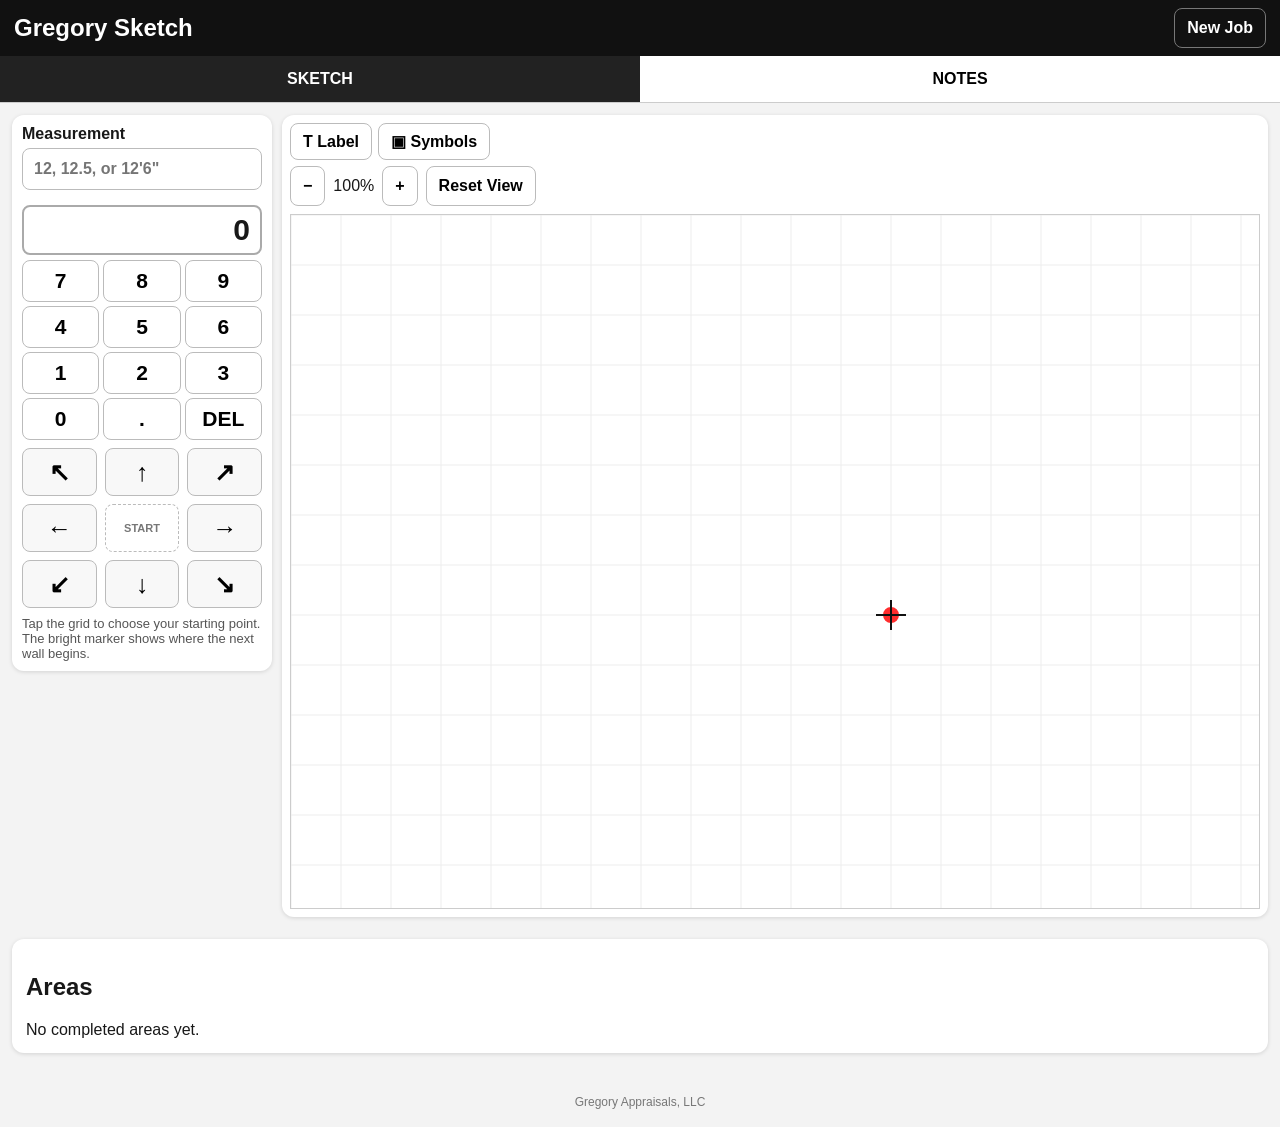
==== index.html @ 8d78889e "Add files via upload" ====
<!doctype html>
<html lang="en">
<head>
<meta charset="utf-8">
<meta name="viewport" content="width=device-width,initial-scale=1,viewport-fit=cover">
<meta name="theme-color" content="#111111">
<meta name="robots" content="noindex,nofollow,noarchive">
<title>Gregory Sketch</title>
<link rel="manifest" href="manifest.json">
<link rel="stylesheet" href="styles.css">
</head>
<body>
<header class="app-header">
  <div><h1>Gregory Sketch</h1><p>Offline appraisal field sketch tool</p></div>
  <button id="newJobTop" class="ghost">New Job</button>
</header>

<nav class="tabs">
  <button class="tab active" data-tab="sketchTab">SKETCH</button>
  <button class="tab" data-tab="notesTab">NOTES</button>
</nav>

<main>
<section id="sketchTab" class="tab-page active">
  <section class="card controls">
    <label>Property / Assignment
      <input id="jobName" placeholder="Enter property address or assignment name" autocomplete="off">
    </label>

    <div class="row">
      <label class="grow">Measurement
        <input id="measurement" inputmode="decimal" placeholder="12, 12.5, or 12'6&quot;">
      </label>
      <label>Area type
        <select id="areaType"><option value="gla">GLA</option><option value="nongla">Non-GLA</option></select>
      </label>
    </div>

    <label>Area label<input id="areaLabel" value="1st Floor"></label>

    <div class="field-keypad">
<div id="fieldMeasureDisplay">0</div>
<div class="number-pad">
<button data-key="7">7</button><button data-key="8">8</button><button data-key="9">9</button>
<button data-key="4">4</button><button data-key="5">5</button><button data-key="6">6</button>
<button data-key="1">1</button><button data-key="2">2</button><button data-key="3">3</button>
<button data-key="0">0</button><button data-key=".">.</button><button data-key="del">DEL</button>
</div></div><div class="direction-grid eight">
      <button data-dir="upleft" aria-label="Up left">↖</button>
      <button data-dir="up" aria-label="Up">↑</button>
      <button data-dir="upright" aria-label="Up right">↗</button>
      <button data-dir="left" aria-label="Left">←</button>
      <div class="direction-center">START</div>
      <button data-dir="right" aria-label="Right">→</button>
      <button data-dir="downleft" aria-label="Down left">↙</button>
      <button data-dir="down" aria-label="Down">↓</button>
      <button data-dir="downright" aria-label="Down right">↘</button>
    </div>

    <div class="row buttons">
      <button id="undoBtn">Undo</button>
      <button id="newStartBtn">New Start Point</button>
      <button id="closeBtn">Close Shape</button>
      <button id="commitAreaBtn">Save Area</button>
    </div>

    <div class="row buttons">
      <button id="editLastBtn">Edit Last Wall</button>
      <button id="moveAreaBtn">Move Area</button>
      <button id="deleteAreaBtn">Delete Area</button>
      <button id="clearCurrentBtn">Clear Current</button>
    </div>

    <div class="tool-box">
      <strong>Room labels</strong>
      <div class="row">
        <select id="roomPreset">
          <option>Living Room</option><option>Kitchen</option><option>Dining Room</option>
          <option>Bedroom</option><option>Bathroom</option><option>Primary Bedroom</option>
          <option>Primary Bath</option><option>Laundry</option><option>Office</option>
          <option>Bonus Room</option><option>Foyer</option><option>Hall</option>
          <option>Garage</option><option>Basement</option><option>Custom</option>
        </select>
        <input id="customRoom" placeholder="Custom room" class="grow">
        <button id="placeRoomBtn">Place Room Label</button>
      </div>
    </div>

    <div class="tool-box">
      <strong>Symbols / objects</strong>
      <div class="symbol-row">
        <button data-symbol="car">🚗 Car</button>
        <button data-symbol="truck">🚙 SUV/Truck</button>
        <button data-symbol="garage">▥ Garage Door</button>
        <button data-symbol="stairs">⇅ Stairs</button>
        <button data-symbol="fireplace">▣ Fireplace</button>
      </div>
    </div>

    <div class="row buttons">
      <button id="saveBtn">Save Job</button><button id="manageBtn">My Sketches</button>
      <button id="backupBtn">Export Backup</button>
      <label class="file-button">Restore Backup<input id="restoreInput" type="file" accept=".json,application/json" hidden></label>
    </div>
    <div class="row buttons"><button id="exportBtn">Export PNG</button><button id="printBtn">Print / PDF</button></div>

    <div class="summary">
      <div><strong>Current area:</strong> <span id="currentArea">0 SF</span></div>
      <div><strong>GLA total:</strong> <span id="glaTotal">0 SF</span></div>
      <div><strong>Non-GLA total:</strong> <span id="nonglaTotal">0 SF</span></div>
    </div>
    <div id="modeMessage" class="help">Tap the grid to choose your starting point. The bright marker shows where the next wall begins.</div>
  </section>

  <section class="card canvas-wrap">
    <div id="fieldQuickTools" class="field-quick-tools">
<button id="quickLabelBtn">T Label</button><button id="quickSymbolBtn">▣ Symbols</button>
</div><div class="canvas-toolbar"><button id="zoomOut">−</button><span id="zoomLabel">100%</span><button id="zoomIn">+</button><button id="resetView">Reset View</button></div>
    <div id="viewport"><svg id="sketch" viewBox="0 0 1200 800" aria-label="Sketch canvas">
      <g id="grid"></g><g id="completedLayer"></g><g id="currentLayer"></g><g id="annotationLayer"></g><g id="markerLayer"></g>
    </svg></div>
  </section>
  <section class="card"><h2>Areas</h2><div id="areasList">No completed areas yet.</div></section>
</section>

<section id="notesTab" class="tab-page">
  <section class="card notes-card">
    <h2>Inspection Notes</h2>
    <p class="help">These notes save with this property on this device.</p>
    <label>Updates / Renovations<textarea id="notesUpdates" rows="6" placeholder="Kitchen updates, bathroom renovations, dates, permits, quality..."></textarea></label>
    <label>Condition / Repairs<textarea id="notesCondition" rows="5" placeholder="Deferred maintenance, damage, needed repairs, observed condition..."></textarea></label>
    <label>Materials / Features<textarea id="notesFeatures" rows="5" placeholder="Flooring, countertops, appliances, roof, HVAC, exterior materials, special features..."></textarea></label>
    <label>Other Notes<textarea id="notesOther" rows="8" placeholder="Any other inspection notes..."></textarea></label>
    <button id="saveNotesBtn">Save Notes</button>
  </section>
</section>
</main>

<div id="modal" class="modal hidden"><div class="modal-panel"><div class="modal-head"><h2>My Sketches</h2><button id="closeModal" class="ghost">Close</button></div><div id="jobsList"></div></div></div>
<footer>Gregory Appraisals, LLC</footer>
<script src="app.js"></script>
<script>if('serviceWorker' in navigator){navigator.serviceWorker.register('./service-worker.js');}</script>
</body></html>
---- styles.css ----
*{box-sizing:border-box}body{margin:0;font-family:Arial,sans-serif;background:#f3f3f3;color:#181818}.app-header{display:flex;justify-content:space-between;align-items:center;padding:14px 18px;background:#111;color:#fff}.app-header h1{margin:0;font-size:24px}.app-header p{margin:3px 0 0;color:#ccc;font-size:13px}button,.file-button,input,select,textarea{font:inherit}button,.file-button{border:1px solid #bbb;background:#fff;border-radius:8px;padding:10px 12px;font-weight:700;cursor:pointer}.ghost{background:transparent;color:inherit;border-color:#777}.tabs{display:flex;background:#fff;border-bottom:1px solid #ccc}.tab{flex:1;border:0;border-radius:0;padding:14px}.tab.active{background:#222;color:#fff}.tab-page{display:none}.tab-page.active{display:block}main{max-width:1500px;margin:auto;padding:12px}.card{background:#fff;border-radius:12px;padding:14px;margin-bottom:12px;box-shadow:0 1px 4px #0002}.controls label,.notes-card label{display:block;font-weight:700;margin-bottom:10px}.controls input,.controls select,.notes-card textarea{width:100%;padding:11px;border:1px solid #bbb;border-radius:8px;margin-top:5px}.row{display:flex;gap:10px;align-items:end;flex-wrap:wrap}.row>label{flex:1;min-width:140px}.grow{flex:2!important}.buttons{margin:10px 0}.buttons button,.buttons .file-button{flex:1;min-width:125px}.direction-grid.eight{display:grid;grid-template-columns:repeat(3,1fr);gap:8px;max-width:390px;margin:12px auto}.direction-grid button{font-size:30px;min-height:62px;background:#f8f8f8}.direction-center{display:flex;align-items:center;justify-content:center;font-size:11px;font-weight:800;color:#777;border:1px dashed #bbb;border-radius:8px}.tool-box{border-top:1px solid #ddd;margin-top:14px;padding-top:12px}.symbol-row{display:flex;gap:8px;flex-wrap:wrap;margin-top:8px}.summary{display:flex;gap:20px;flex-wrap:wrap;padding:10px;background:#f6f6f6;border-radius:8px}.help{font-size:13px;color:#555;margin-top:8px}.canvas-toolbar{display:flex;gap:8px;align-items:center;margin-bottom:8px}#viewport{overflow:auto;max-height:70vh;border:1px solid #ccc;background:#fafafa;touch-action:none}#sketch{width:1200px;height:800px;transform-origin:top left;background:white}.wall-line{stroke:#111;stroke-width:4;fill:none}.wall-selected{stroke:#d22;stroke-width:7}.wall-hit{stroke:transparent;stroke-width:22;cursor:pointer}.dim-text{font-size:17px;font-weight:700;fill:#111;paint-order:stroke;stroke:white;stroke-width:4}.area-outline{stroke:#333;stroke-width:2}.area-fill-gla{fill:#dfefff}.area-fill-nongla{fill:#eee}.area-label{font-size:20px;font-weight:700;text-anchor:middle;fill:#111}.room-label{font-size:18px;font-weight:700;text-anchor:middle;fill:#111;paint-order:stroke;stroke:#fff;stroke-width:4;cursor:move}.symbol-label{font-size:30px;text-anchor:middle;cursor:move}.active-marker{fill:#ff2d2d;stroke:#fff;stroke-width:4}.active-cross{stroke:#111;stroke-width:2}.area-row,.job-row{display:flex;gap:8px;align-items:center;justify-content:space-between;padding:9px;border-bottom:1px solid #ddd}.area-row>div,.job-row>div{flex:1}.job-meta{font-size:12px;color:#666}.modal{position:fixed;inset:0;background:#0008;display:flex;align-items:center;justify-content:center;z-index:10}.modal.hidden{display:none}.modal-panel{background:white;padding:16px;border-radius:12px;width:min(700px,94vw);max-height:80vh;overflow:auto}.modal-head{display:flex;justify-content:space-between;align-items:center}footer{text-align:center;padding:18px;color:#777;font-size:12px}.notes-card textarea{resize:vertical;min-height:110px}.file-button{display:inline-flex;align-items:center;justify-content:center}@media(min-width:1000px){#sketchTab.active{display:grid;grid-template-columns:380px 1fr;gap:12px}.saved-areas-card{grid-column:1/-1}}@media print{header,.tabs,.controls,.canvas-toolbar,.saved-areas-card,footer{display:none!important}.card{box-shadow:none}#viewport{border:0;max-height:none;overflow:visible}}
/* V3.2 tablet-first field mode */
@media (orientation:landscape) and (min-width:800px){
 #sketchTab.active{display:grid!important;grid-template-columns:260px minmax(0,1fr);gap:10px;align-items:start}
 #sketchTab>.controls{grid-column:1;position:sticky;top:0;max-height:calc(100vh - 130px);overflow:auto;padding:10px}
 #sketchTab>.canvas-wrap{grid-column:2;grid-row:1;min-width:0;padding:8px}
 #sketchTab>.card:last-child{grid-column:1/-1}
 #viewport{height:calc(100vh - 205px);max-height:none}
 .app-header{padding:8px 14px}.app-header p{display:none}
 .controls>label:first-child,.controls>.row:first-of-type label:nth-child(2),.controls>label:nth-of-type(2),
 .controls>.tool-box,.controls>.row.buttons:nth-of-type(n+4),.controls>.summary{display:none}
 .direction-grid.eight{max-width:none;margin:8px 0}
 .direction-grid button{min-height:48px;font-size:25px;padding:4px}
 .controls .buttons{gap:5px;margin:6px 0}.controls .buttons button{font-size:12px;padding:7px;min-width:90px}
}

.field-quick-tools{display:flex;gap:6px;margin-bottom:6px}.field-quick-tools button{padding:8px 12px}

.field-keypad{margin:5px 0}.field-keypad #fieldMeasureDisplay{border:2px solid #aaa;border-radius:8px;height:50px;font-size:30px;font-weight:800;display:flex;align-items:center;justify-content:flex-end;padding:5px 10px}
.number-pad{display:grid;grid-template-columns:repeat(3,1fr);gap:4px;margin-top:5px}.number-pad button{font-size:21px;padding:5px;min-height:42px}
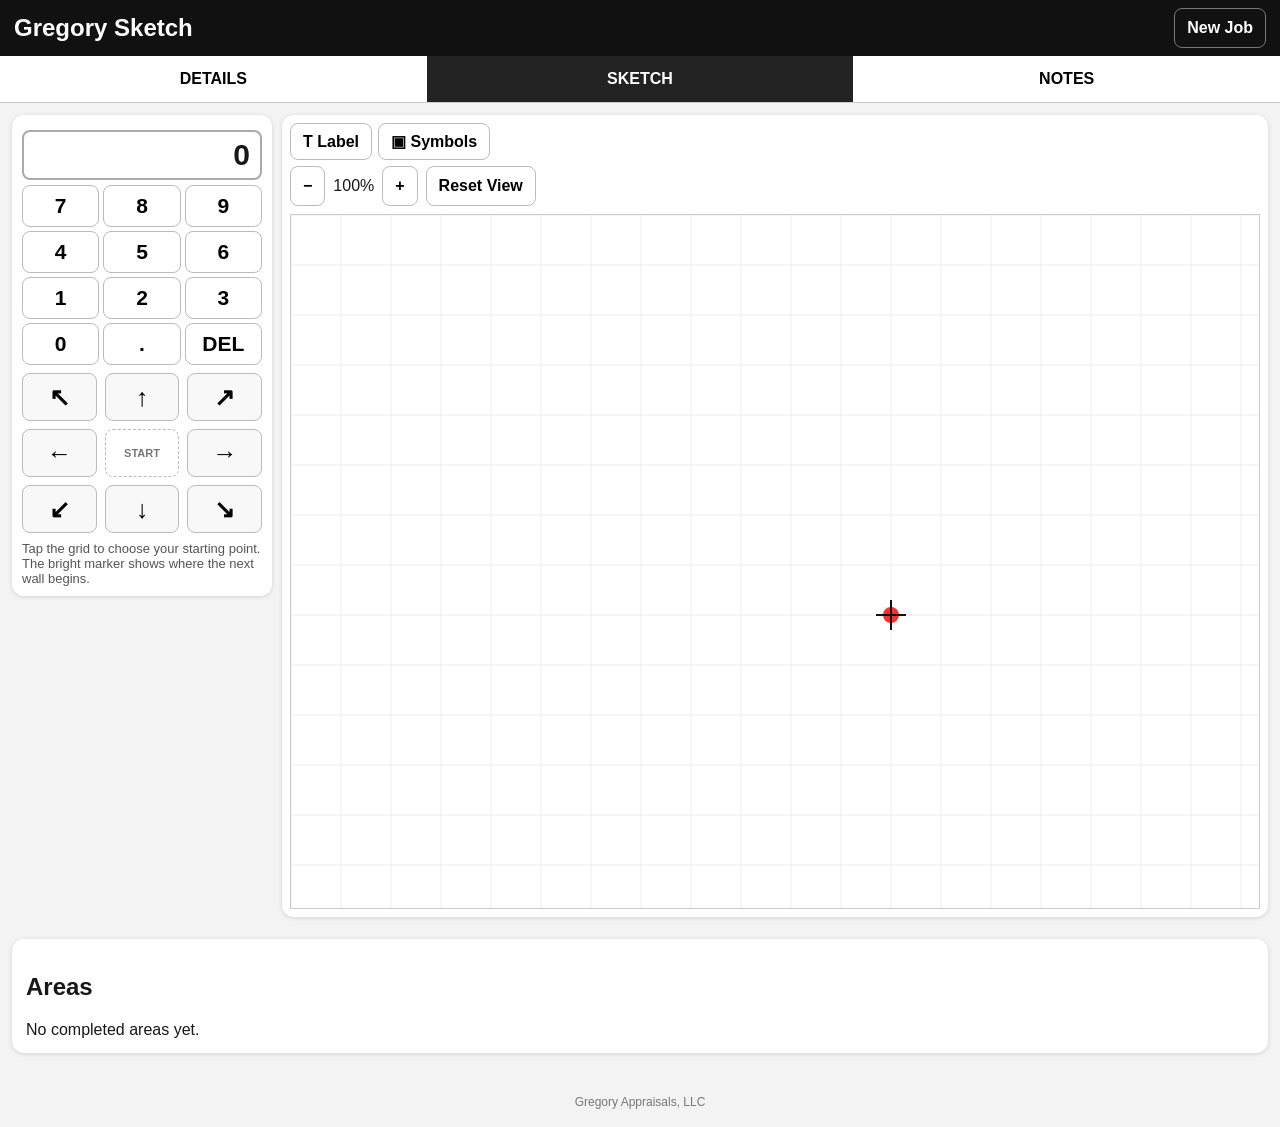
==== commit 9923e318: "Add files via upload" ====
--- a/index.html
+++ b/index.html
@@ -16,11 +16,55 @@
 </header>
 
 <nav class="tabs">
+  <button class="tab" data-tab="detailsTab">DETAILS</button>
   <button class="tab active" data-tab="sketchTab">SKETCH</button>
   <button class="tab" data-tab="notesTab">NOTES</button>
 </nav>
 
 <main>
+
+<section id="detailsTab" class="tab-page">
+  <section class="card details-card">
+    <h2>Assignment Details</h2>
+    <label>Property / Assignment
+      <input id="detailsJobName" placeholder="Enter property address or assignment name" autocomplete="off">
+    </label>
+    <div class="row">
+      <label>Area type
+        <select id="detailsAreaType">
+          <option value="gla">GLA</option>
+          <option value="nongla">Non-GLA</option>
+        </select>
+      </label>
+      <label>Area label
+        <input id="detailsAreaLabel" value="1st Floor">
+      </label>
+    </div>
+
+    <div class="summary">
+      <div><strong>Current area:</strong> <span id="detailsCurrentArea">0 SF</span></div>
+      <div><strong>GLA total:</strong> <span id="detailsGlaTotal">0 SF</span></div>
+      <div><strong>Non-GLA total:</strong> <span id="detailsNonglaTotal">0 SF</span></div>
+    </div>
+
+    <div class="row buttons">
+      <button id="detailsSaveBtn">Save Job</button>
+      <button id="detailsManageBtn">My Sketches</button>
+      <button id="detailsBackupBtn">Export Backup</button>
+      <label class="file-button">Restore Backup
+        <input id="detailsRestoreInput" type="file" accept=".json,application/json" hidden>
+      </label>
+    </div>
+    <div class="row buttons">
+      <button id="detailsExportBtn">Export PNG</button>
+      <button id="detailsPrintBtn">Print / PDF</button>
+    </div>
+
+    <h3>Completed Areas</h3>
+    <div id="detailsAreasList">No completed areas yet.</div>
+  </section>
+</section>
+
 <section id="sketchTab" class="tab-page active">
   <section class="card controls">
     <label>Property / Assignment
--- a/styles.css
+++ b/styles.css
@@ -18,3 +18,15 @@
 
 .field-keypad{margin:5px 0}.field-keypad #fieldMeasureDisplay{border:2px solid #aaa;border-radius:8px;height:50px;font-size:30px;font-weight:800;display:flex;align-items:center;justify-content:flex-end;padding:5px 10px}
 .number-pad{display:grid;grid-template-columns:repeat(3,1fr);gap:4px;margin-top:5px}.number-pad button{font-size:21px;padding:5px;min-height:42px}
+
+/* V3.2 corrected: dedicated Details page */
+.details-card{max-width:950px;margin:0 auto}
+.details-card label{display:block;font-weight:700;margin-bottom:12px}
+.details-card input,.details-card select{width:100%;padding:11px;border:1px solid #bbb;border-radius:8px;margin-top:5px}
+#sketchTab .controls > label:first-child,
+#sketchTab .controls > .row:first-of-type,
+#sketchTab .controls > label:nth-of-type(2),
+#sketchTab .controls > .summary,
+#sketchTab .controls > .row.buttons:nth-last-of-type(-n+2){
+  display:none!important;
+}
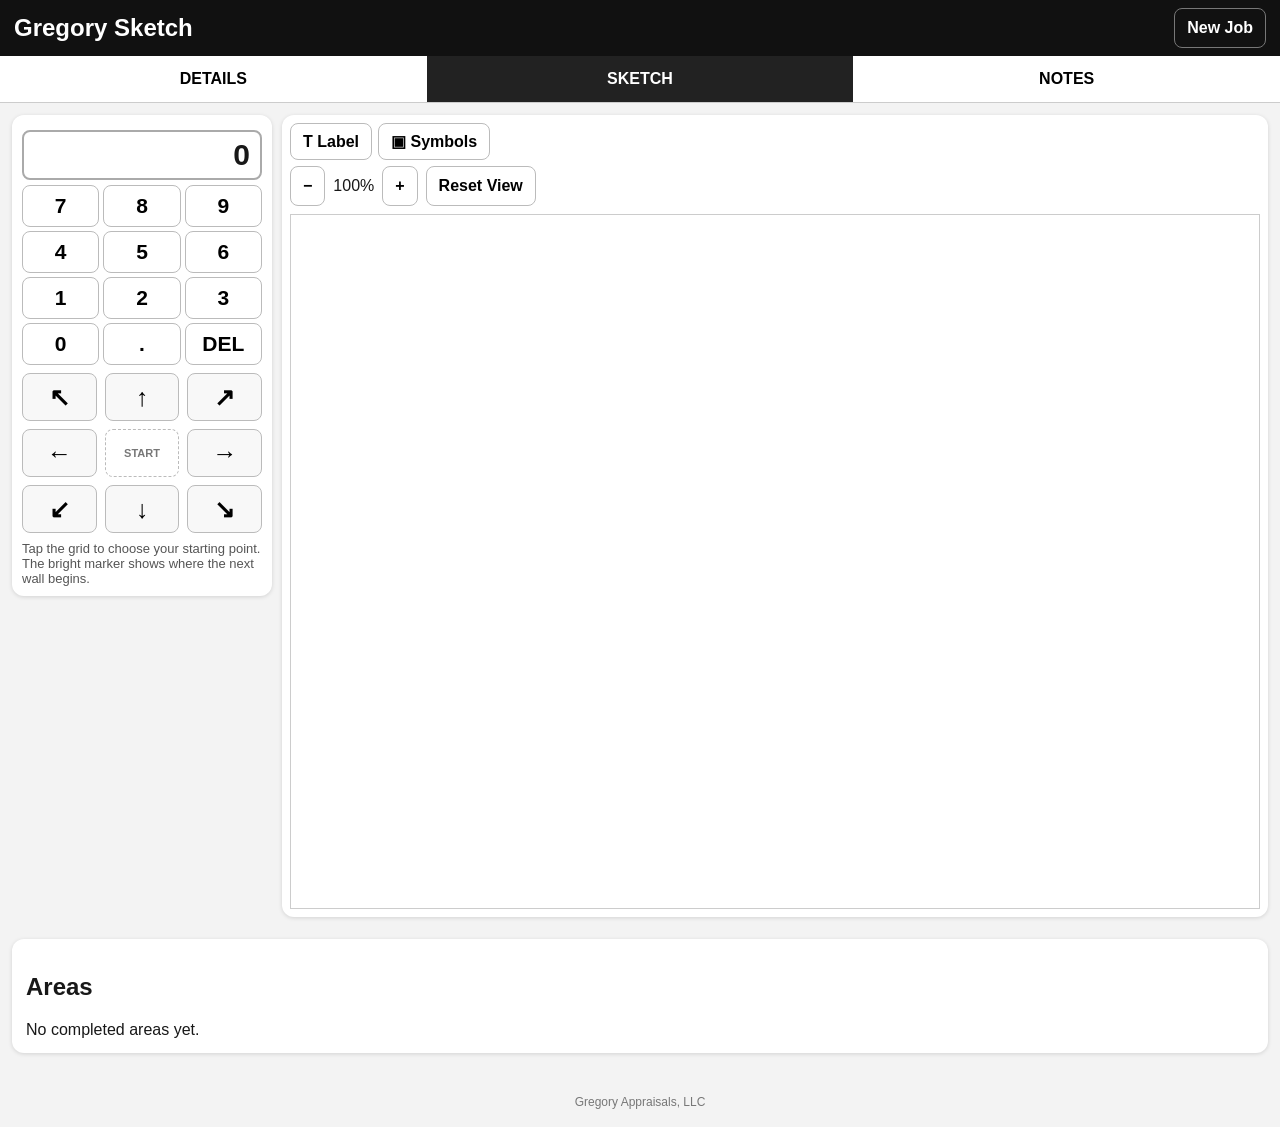
==== commit c29aae7f: "Add files via upload" ====
--- a/index.html
+++ b/index.html
@@ -23,12 +23,15 @@
 
 <main>
 
+
 <section id="detailsTab" class="tab-page">
   <section class="card details-card">
     <h2>Assignment Details</h2>
+
     <label>Property / Assignment
       <input id="detailsJobName" placeholder="Enter property address or assignment name" autocomplete="off">
     </label>
+
     <div class="row">
       <label>Area type
         <select id="detailsAreaType">
@@ -36,6 +39,7 @@
           <option value="nongla">Non-GLA</option>
         </select>
       </label>
+
       <label>Area label
         <input id="detailsAreaLabel" value="1st Floor">
       </label>
@@ -55,6 +59,7 @@
         <input id="detailsRestoreInput" type="file" accept=".json,application/json" hidden>
       </label>
     </div>
+
     <div class="row buttons">
       <button id="detailsExportBtn">Export PNG</button>
       <button id="detailsPrintBtn">Print / PDF</button>
--- a/styles.css
+++ b/styles.css
@@ -30,3 +30,8 @@
 #sketchTab .controls > .row.buttons:nth-last-of-type(-n+2){
   display:none!important;
 }
+
+/* VERIFIED DETAILS TAB */
+.details-card{max-width:950px;margin:0 auto}
+.details-card label{display:block;font-weight:700;margin-bottom:12px}
+.details-card input,.details-card select{width:100%;padding:11px;border:1px solid #bbb;border-radius:8px;margin-top:5px}
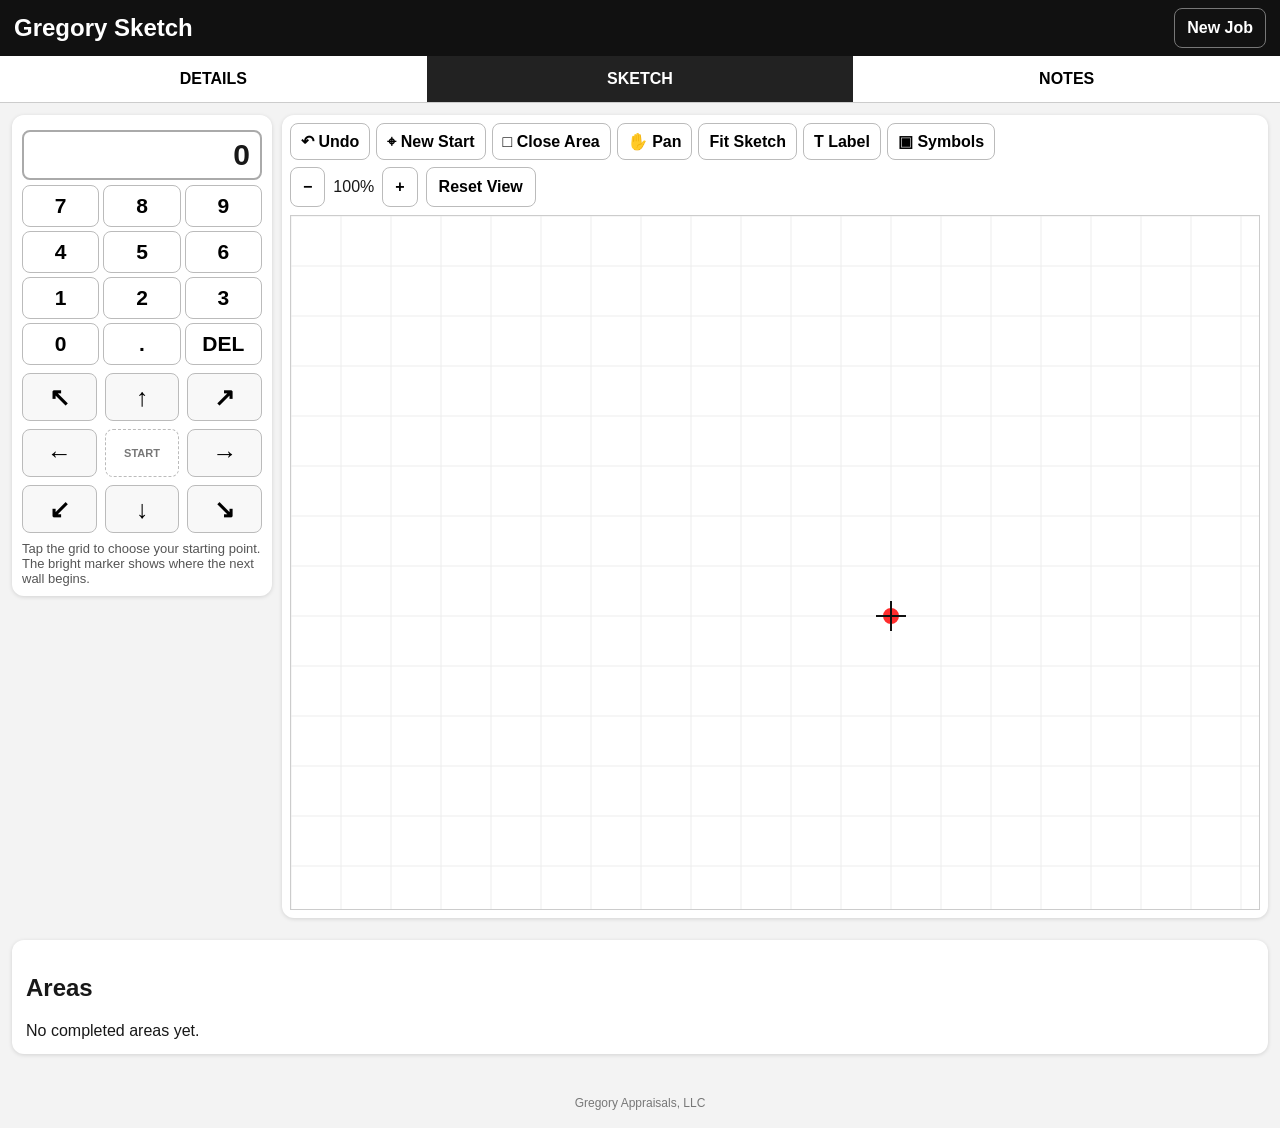
==== commit bb850211: "Add files via upload" ====
--- a/index.html
+++ b/index.html
@@ -162,7 +162,16 @@
   </section>
 
   <section class="card canvas-wrap">
-    <div id="fieldQuickTools" class="field-quick-tools">
+    <div class="primary-sketch-toolbar">
+<button id="toolbarUndo">↶ Undo</button>
+<button id="toolbarNewStart">⌖ New Start</button>
+<button id="toolbarClose">□ Close Area</button>
+<button id="toolbarPan">✋ Pan</button>
+<button id="toolbarFit">Fit Sketch</button>
+<button id="toolbarLabel">T Label</button>
+<button id="toolbarSymbol">▣ Symbols</button>
+</div>
+<div id="fieldQuickTools" class="field-quick-tools">
 <button id="quickLabelBtn">T Label</button><button id="quickSymbolBtn">▣ Symbols</button>
 </div><div class="canvas-toolbar"><button id="zoomOut">−</button><span id="zoomLabel">100%</span><button id="zoomIn">+</button><button id="resetView">Reset View</button></div>
     <div id="viewport"><svg id="sketch" viewBox="0 0 1200 800" aria-label="Sketch canvas">
--- a/styles.css
+++ b/styles.css
@@ -35,3 +35,10 @@
 .details-card{max-width:950px;margin:0 auto}
 .details-card label{display:block;font-weight:700;margin-bottom:12px}
 .details-card input,.details-card select{width:100%;padding:11px;border:1px solid #bbb;border-radius:8px;margin-top:5px}
+
+.primary-sketch-toolbar{display:flex;gap:6px;flex-wrap:wrap;margin-bottom:7px}
+.primary-sketch-toolbar button{padding:8px 10px;font-weight:700}
+#fieldQuickTools{display:none!important}
+#viewport{overflow:auto}
+#viewport.pan-mode{cursor:grab}
+#viewport.pan-mode.dragging{cursor:grabbing}
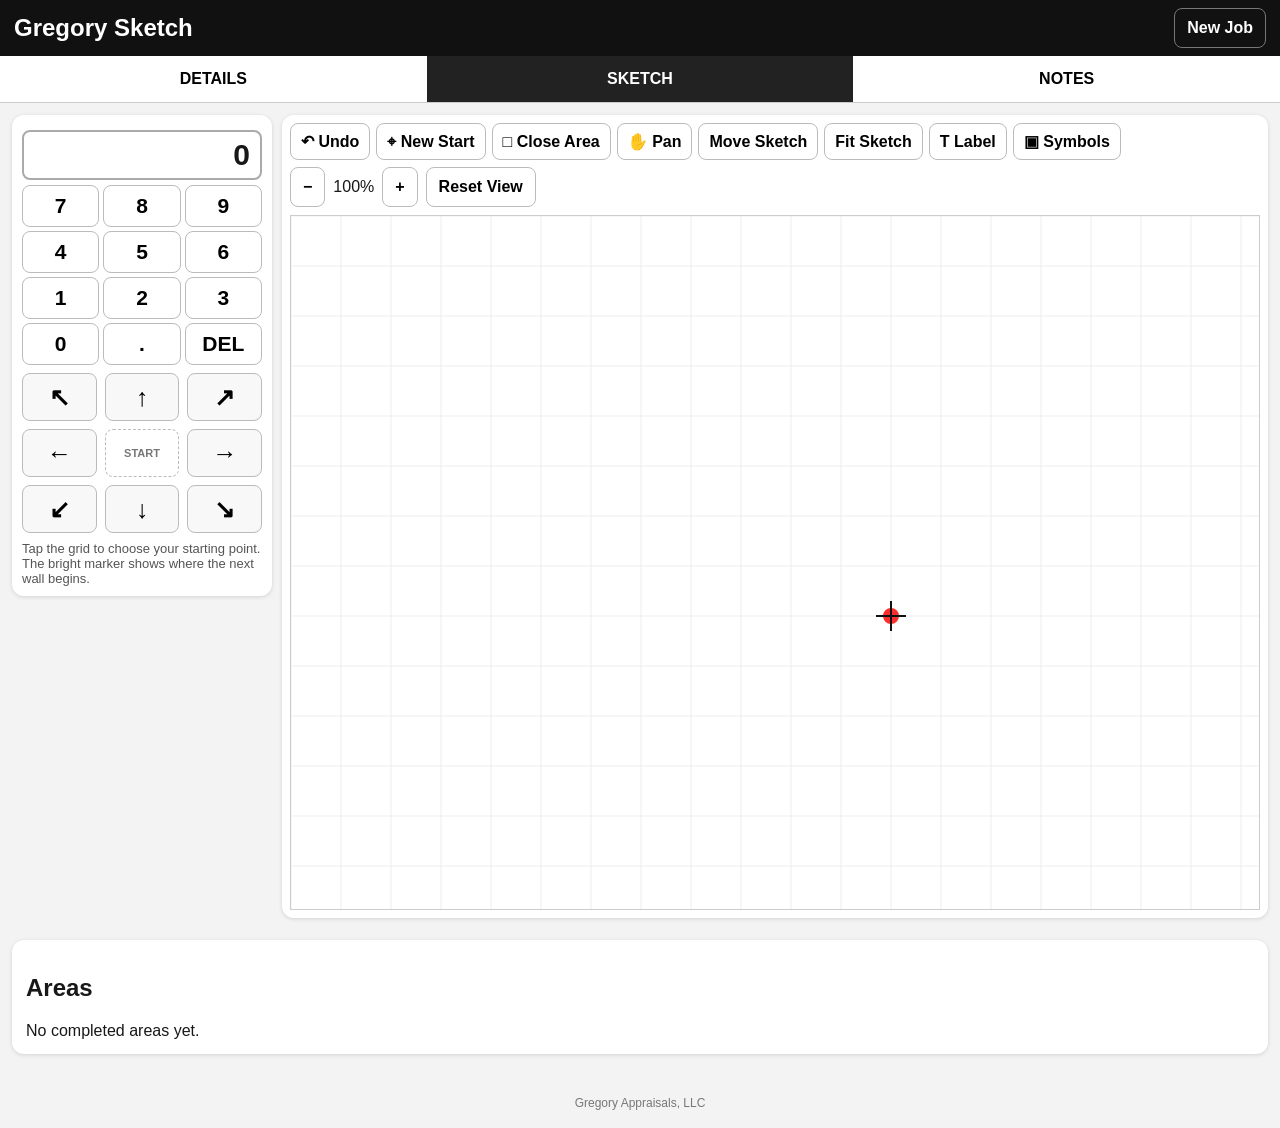
==== commit 307d896e: "Add files via upload" ====
--- a/index.html
+++ b/index.html
@@ -136,13 +136,26 @@
     </div>
 
     <div class="tool-box">
-      <strong>Symbols / objects</strong>
+      <strong>Architectural symbols</strong>
       <div class="symbol-row">
-        <button data-symbol="car">🚗 Car</button>
-        <button data-symbol="truck">🚙 SUV/Truck</button>
-        <button data-symbol="garage">▥ Garage Door</button>
-        <button data-symbol="stairs">⇅ Stairs</button>
-        <button data-symbol="fireplace">▣ Fireplace</button>
+        <button data-symbol="car">Car</button>
+        <button data-symbol="suv">SUV</button>
+        <button data-symbol="pickup">Pickup</button>
+        <button data-symbol="door">Door</button>
+        <button data-symbol="double-door">Double Door</button>
+        <button data-symbol="window">Window</button>
+        <button data-symbol="garage">Garage Door</button>
+        <button data-symbol="stairs-up">Stairs Up</button>
+        <button data-symbol="stairs-down">Stairs Down</button>
+        <button data-symbol="fireplace">Fireplace</button>
+        <button data-symbol="sink">Sink</button>
+        <button data-symbol="toilet">Toilet</button>
+        <button data-symbol="tub">Tub</button>
+      </div>
+      <div class="row buttons symbol-actions">
+        <button id="rotate45SymbolBtn">Rotate Selected 45°</button>
+        <button id="rotateSymbolBtn">Rotate Selected 90°</button>
+        <button id="deleteSymbolBtn">Delete Selected Symbol</button>
       </div>
     </div>
 
@@ -167,6 +180,7 @@
 <button id="toolbarNewStart">⌖ New Start</button>
 <button id="toolbarClose">□ Close Area</button>
 <button id="toolbarPan">✋ Pan</button>
+<button id="toolbarMoveSketch">Move Sketch</button>
 <button id="toolbarFit">Fit Sketch</button>
 <button id="toolbarLabel">T Label</button>
 <button id="toolbarSymbol">▣ Symbols</button>
@@ -194,6 +208,26 @@
 </section>
 </main>
 
+<div id="symbolModal" class="modal hidden"><div class="modal-panel symbol-panel"><div class="modal-head"><h2>Architectural Symbols</h2><button id="closeSymbolModal" class="ghost">Close</button></div>
+  <p class="help">Choose a symbol, then tap the sketch to place it. Symbols do not affect area calculations.</p>
+  <div class="symbol-picker-grid">
+    <button data-symbol-pick="car"><span class="symbol-preview" data-preview="car"></span><span>Car</span></button>
+    <button data-symbol-pick="suv"><span class="symbol-preview" data-preview="suv"></span><span>SUV</span></button>
+    <button data-symbol-pick="pickup"><span class="symbol-preview" data-preview="pickup"></span><span>Pickup</span></button>
+    <button data-symbol-pick="door"><span class="symbol-preview" data-preview="door"></span><span>Door</span></button>
+    <button data-symbol-pick="double-door"><span class="symbol-preview" data-preview="double-door"></span><span>Double Door</span></button>
+    <button data-symbol-pick="window"><span class="symbol-preview" data-preview="window"></span><span>Window</span></button>
+    <button data-symbol-pick="garage"><span class="symbol-preview" data-preview="garage"></span><span>Garage Door</span></button>
+    <button data-symbol-pick="stairs-up"><span class="symbol-preview" data-preview="stairs-up"></span><span>Stairs Up</span></button>
+    <button data-symbol-pick="stairs-down"><span class="symbol-preview" data-preview="stairs-down"></span><span>Stairs Down</span></button>
+    <button data-symbol-pick="fireplace"><span class="symbol-preview" data-preview="fireplace"></span><span>Fireplace</span></button>
+    <button data-symbol-pick="sink"><span class="symbol-preview" data-preview="sink"></span><span>Sink</span></button>
+    <button data-symbol-pick="toilet"><span class="symbol-preview" data-preview="toilet"></span><span>Toilet</span></button>
+    <button data-symbol-pick="tub"><span class="symbol-preview" data-preview="tub"></span><span>Tub</span></button>
+  </div>
+  <div class="row buttons"><button id="modalRotate45SymbolBtn">Rotate 45°</button><button id="modalRotateSymbolBtn">Rotate 90°</button><button id="modalDeleteSymbolBtn">Delete Selected Symbol</button></div>
+</div></div>
+
 <div id="modal" class="modal hidden"><div class="modal-panel"><div class="modal-head"><h2>My Sketches</h2><button id="closeModal" class="ghost">Close</button></div><div id="jobsList"></div></div></div>
 <footer>Gregory Appraisals, LLC</footer>
 <script src="app.js"></script>
--- a/styles.css
+++ b/styles.css
@@ -42,3 +42,18 @@
 #viewport{overflow:auto}
 #viewport.pan-mode{cursor:grab}
 #viewport.pan-mode.dragging{cursor:grabbing}
+
+/* V3.3.1 architectural symbol library */
+.architect-symbol{cursor:move;transform-box:fill-box;transform-origin:center;}
+.architect-symbol .symbol-stroke{fill:none;stroke:#111;stroke-width:2.6;stroke-linecap:round;stroke-linejoin:round;vector-effect:non-scaling-stroke}
+.architect-symbol .symbol-arc{fill:none;stroke:#555;stroke-width:1.7;stroke-dasharray:3 2;vector-effect:non-scaling-stroke}
+.architect-symbol .symbol-wheel{fill:#111;stroke:#111;stroke-width:1.5;vector-effect:non-scaling-stroke}
+.architect-symbol.symbol-selected{filter:drop-shadow(0 0 3px rgba(200,0,0,.75))}
+.architect-symbol.symbol-selected .symbol-stroke,.architect-symbol.symbol-selected .symbol-arc{stroke:#c00}
+.symbol-actions{margin-top:8px}.symbol-actions button{font-size:12px;padding:8px}
+.symbol-panel{width:min(860px,94vw)}
+.symbol-picker-grid{display:grid;grid-template-columns:repeat(auto-fit,minmax(130px,1fr));gap:10px;margin:12px 0}
+.symbol-picker-grid>button{display:flex;flex-direction:column;align-items:center;gap:6px;min-height:120px;background:#fff}
+.symbol-preview{width:88px;height:76px;display:block}
+.symbol-preview svg{width:100%;height:100%;overflow:visible}
+@media (orientation:landscape) and (min-width:800px){.symbol-picker-grid{grid-template-columns:repeat(5,1fr)}.symbol-picker-grid>button{min-height:105px;padding:6px}.symbol-preview{height:62px}}
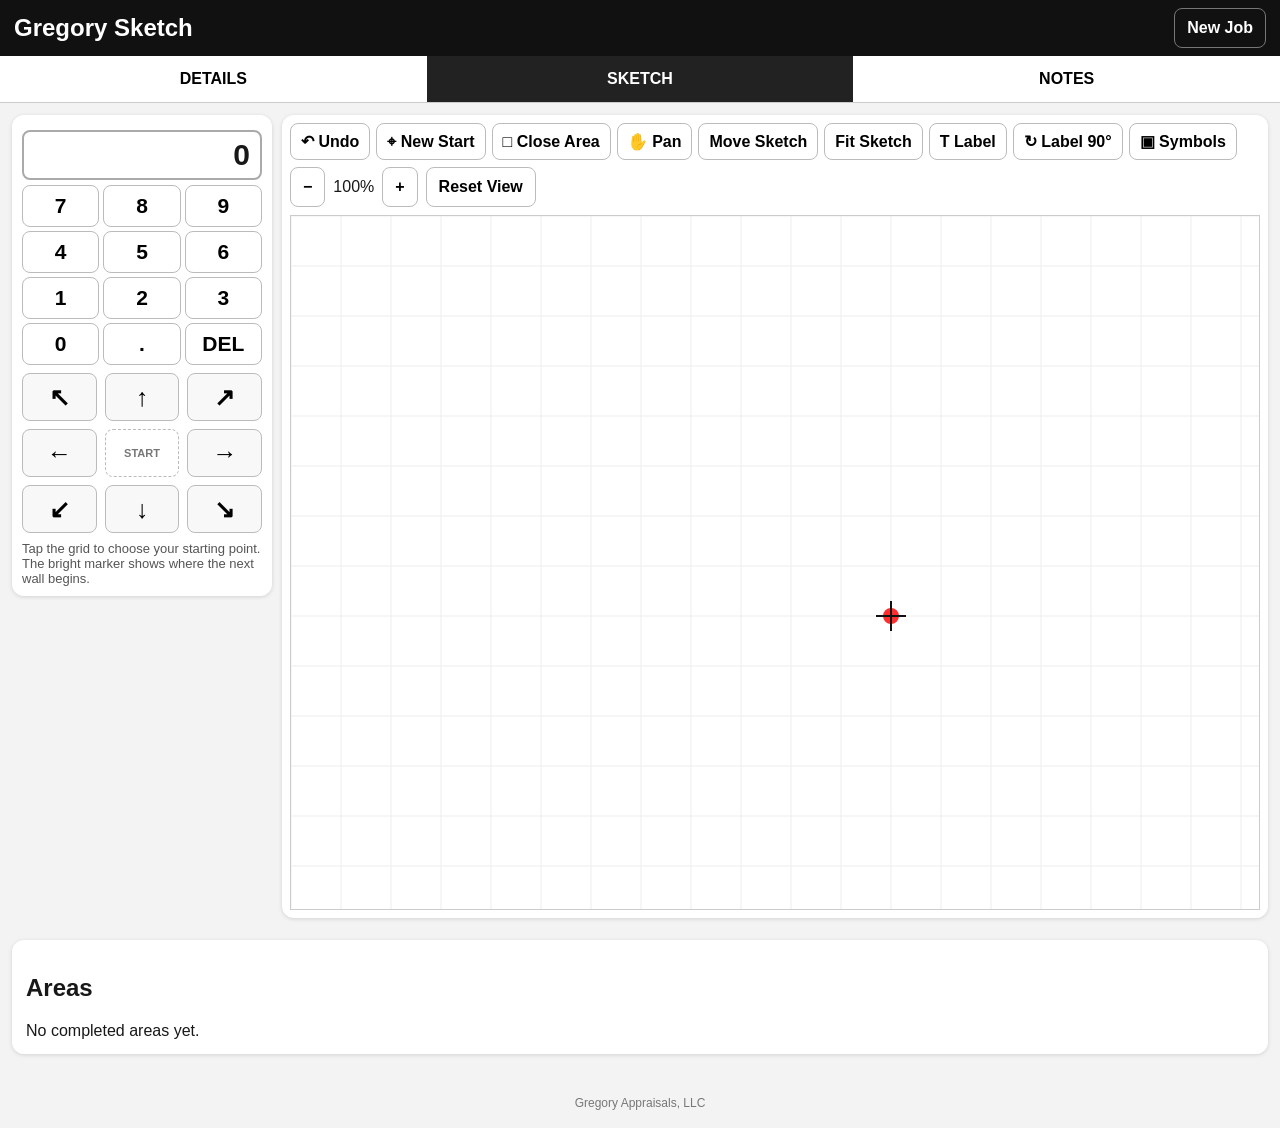
==== commit 355076cb: "Add files via upload" ====
--- a/index.html
+++ b/index.html
@@ -183,6 +183,7 @@
 <button id="toolbarMoveSketch">Move Sketch</button>
 <button id="toolbarFit">Fit Sketch</button>
 <button id="toolbarLabel">T Label</button>
+<button id="toolbarRotateLabel">↻ Label 90°</button>
 <button id="toolbarSymbol">▣ Symbols</button>
 </div>
 <div id="fieldQuickTools" class="field-quick-tools">
--- a/styles.css
+++ b/styles.css
@@ -57,3 +57,9 @@
 .symbol-preview{width:88px;height:76px;display:block}
 .symbol-preview svg{width:100%;height:100%;overflow:visible}
 @media (orientation:landscape) and (min-width:800px){.symbol-picker-grid{grid-template-columns:repeat(5,1fr)}.symbol-picker-grid>button{min-height:105px;padding:6px}.symbol-preview{height:62px}}
+
+/* V3.3.4 grid, movable dimensions, rotatable labels */
+.dim-text{cursor:move;pointer-events:all}
+.dim-text.dim-selected{fill:#c00;stroke:#fff}
+.room-label-selected{fill:#c00}
+#grid{pointer-events:none}
